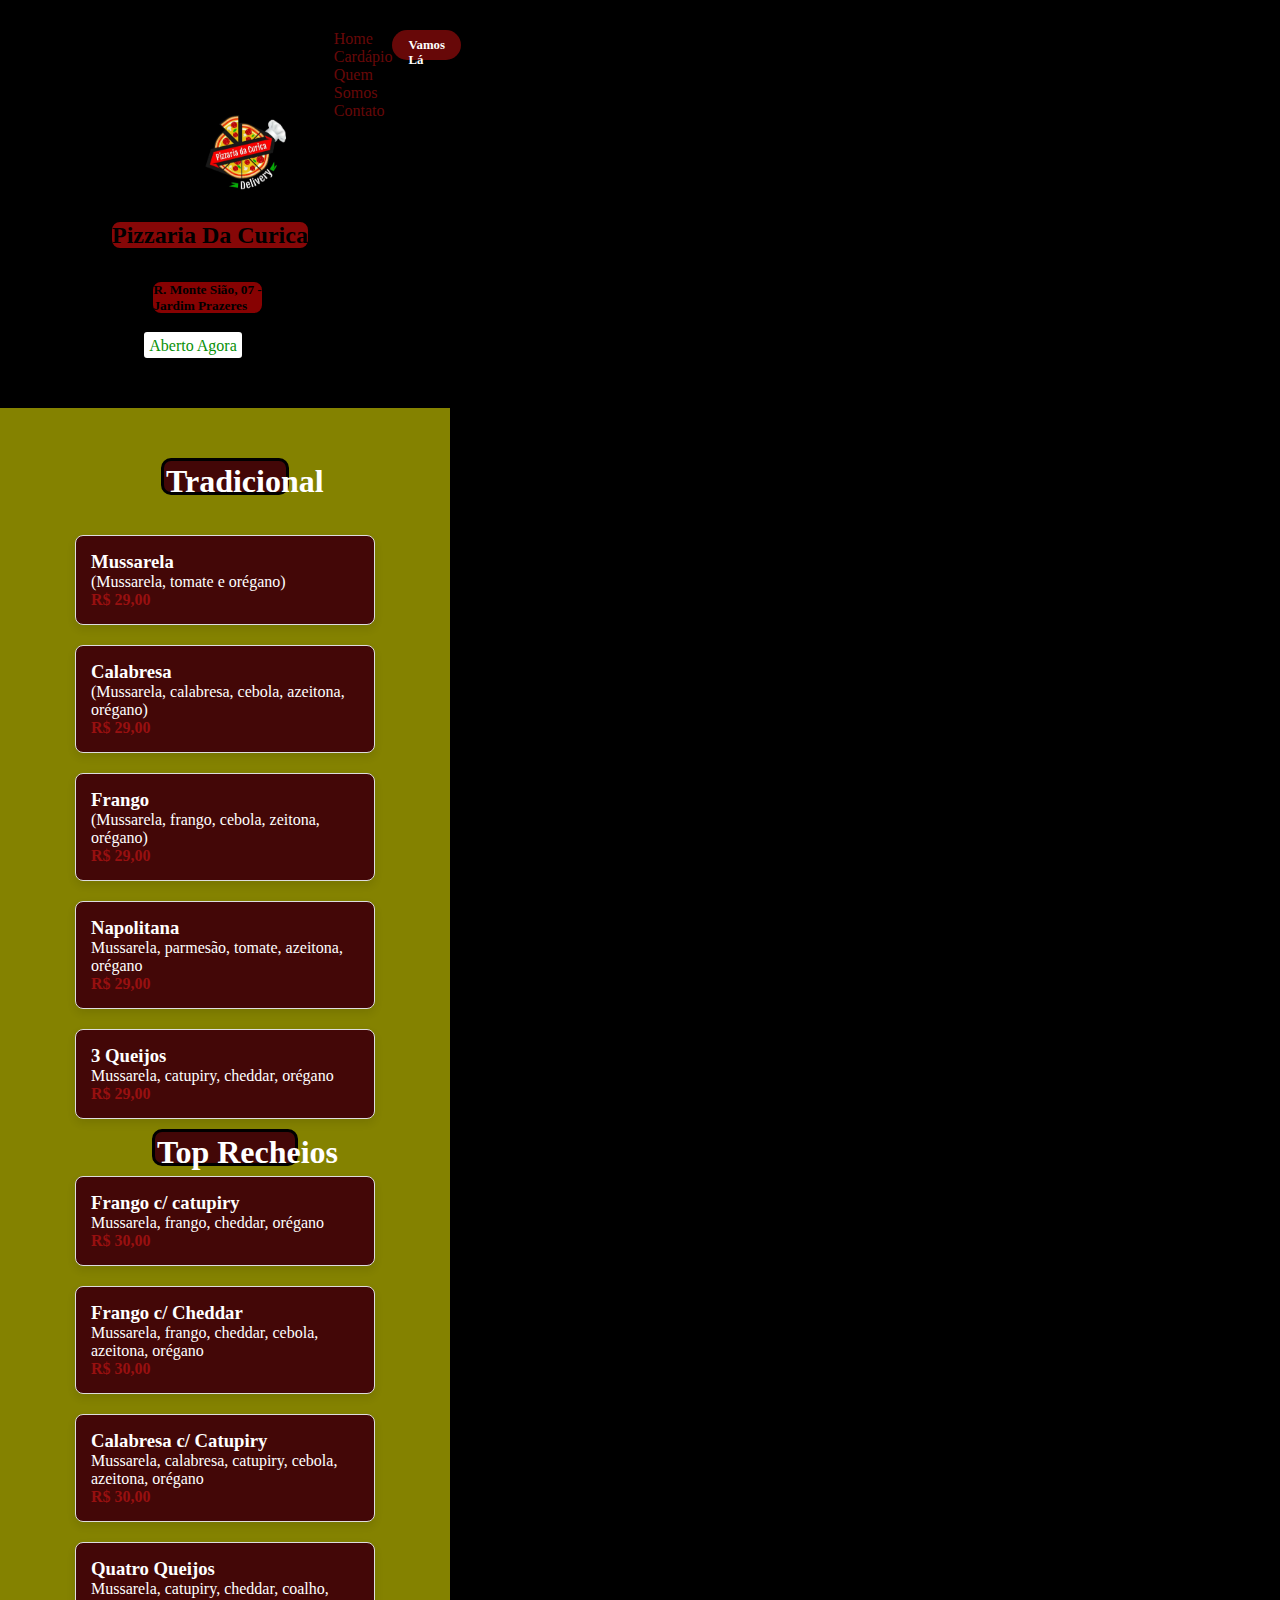
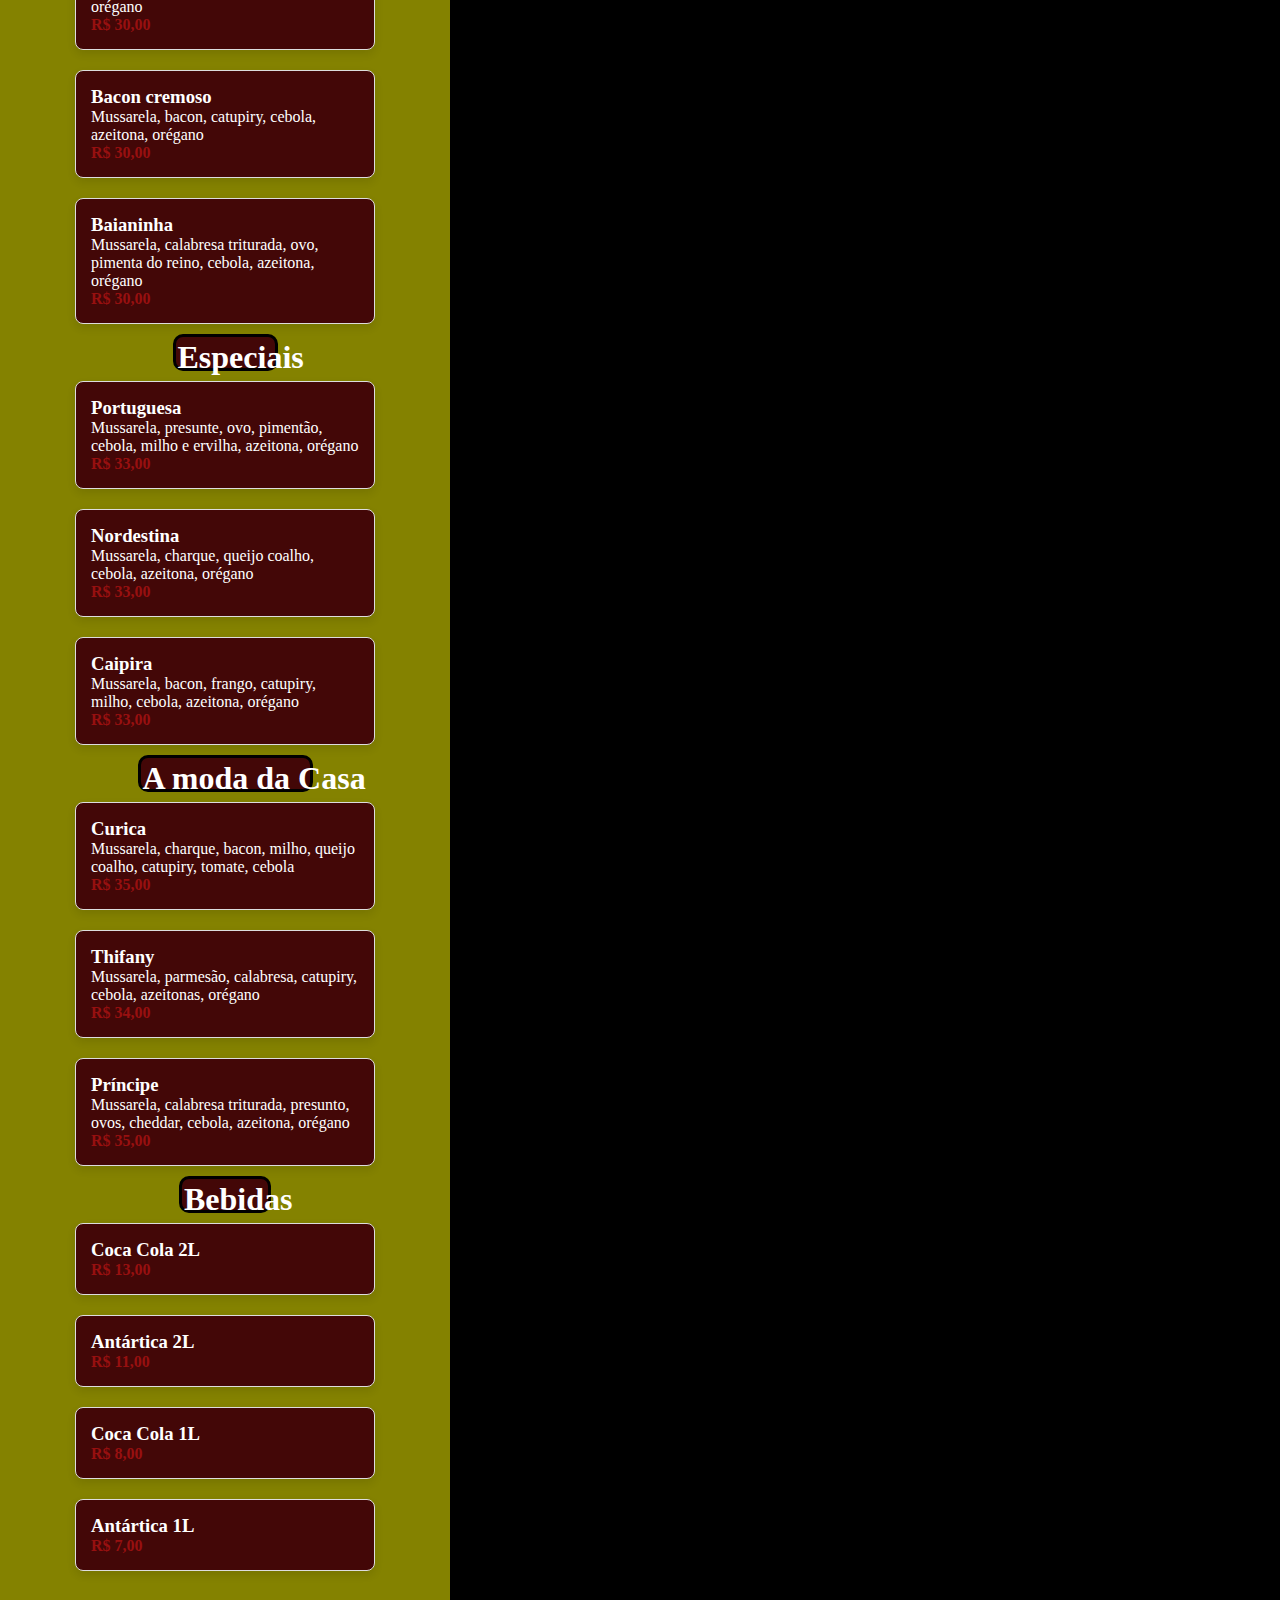
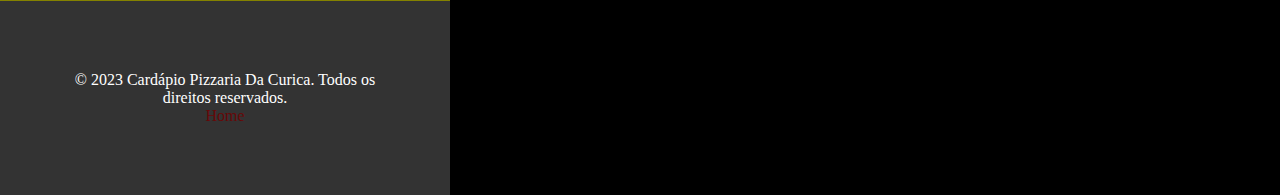
==== index.html @ d9830eab "Add files via upload" ====
<!DOCTYPE html>
<html lang="en">
<head>
    <meta charset="UTF-8">
    <meta name="viewport" content="width=device-width, initial-scale=1.0">
    <link rel="stylesheet" href="https://cdnjs.cloudflare.com/ajax/libs/font-awesome/6.4.2/css/all.min.css" integrity="sha512-z3gLpd7yknf1YoNbCzqRKc4qyor8gaKU1qmn+CShxbuBusANI9QpRohGBreCFkKxLhei6S9CQXFEbbKuqLg0DA==" crossorigin="anonymous" referrerpolicy="no-referrer" />
    <title>Pizzaria Da Curica</title>
    <link rel="stylesheet" href="style.css">
    <link rel="icon" href="/Imagens/image.png" type="image/png">
</head>
<body>
    <header>

        <div class="navbar">
            <div class="logo"><a href="#"><img src="/Imagens/image.png"width= 100px; alt=""></a>
            </div>
            <h2 class="titulo-principal">Pizzaria Da Curica</h2>
            <h5 class="Subtitulo-Principal"><i class="fa-solid fa-location-dot" style="color: #000000;"></i> R. Monte Sião, 07 - <br> Jardim Prazeres
            </h5>
            <div class="button"><i class="fa-solid fa-circle"></i>  Aberto Agora</div>
            <ul class="links">
                <li><a href="index.html">Home</a></li>
                <li><a href="index.html">Cardápio</a></li>
                <li><a href="Quemsomos.html">Quem Somos</a></li>
                <li><a href="Contato.html">Contato</a></li>
            </ul>
            <a href="#" class="btn_action">Vamos Lá</a>
            <div class="toggle_btn">
                <i class="fa-solid fa-bars" style="color: #b60c0c;"></i>
            </div>
        </div>
            <div class="dropdown_menu">
                <li><a href="#">Home</a></li>
                <li><a href="#">Cardápio</a></li>
                <li><a href="#">Quem Somos</a></li>
                <li><a href="#">Contato</a></li>
                <li><a href="#" class="btn_action">Vamos Lá</a></li>
            </div>

    </header>
    <div class="barra">_____________________________________________________</div>
    <section id="menu">
        <div class="categoria1"><H1><span style="color: #ffffff;">Tradicional <br></span></H1></div>
           <div class="card"> 
            <h3><span style="color: #ffffff;">Mussarela</span></h3>
            <p><span style="color: #ffffff;">(Mussarela, tomate e orégano)</span></p>
            <p class="price">R$ 29,00</p>
        </div>
    
        <div class="card">
            <h3><span style="color: #ffffff;">Calabresa</span></h3>
            <p><span style="color: #ffffff;">(Mussarela, calabresa, cebola, azeitona, orégano)</span></p>
            <p class="price">R$ 29,00</p>
        </div>
        
        <div class="card">
            <h3><span style="color: #ffffff;">Frango</span></h3>
            <p><span style="color: #ffffff;">(Mussarela, frango, cebola, zeitona, orégano)</span></p>
            <p class="price">R$ 29,00</p>
        </div>
        
        <div class="card">
            <h3><span style="color: #ffffff;">Napolitana</span></h3>
            <p><span style="color: #ffffff;">Mussarela, parmesão, tomate, azeitona, orégano</span></p>
            <p class="price">R$ 29,00</p>
        </div>
    
        <div class="card">
            <h3><span style="color: #ffffff;">3 Queijos</span></h3>
            <p><span style="color: #ffffff;">Mussarela, catupiry, cheddar, orégano</span></p>
            <p class="price">R$ 29,00</p>
        </div>
        
        <div class="categoria2"><h1><span style="color: #ffffff;">Top Recheios</span></h1></div>

        <div class="card">
            <h3><span style="color: #ffffff;">Frango c/ catupiry</span></h3>
            <p><span style="color: #ffffff;">Mussarela, frango, cheddar, orégano</span></p>
            <p class="price">R$ 30,00</p>
        </div>

        <div class="card">
            <h3><span style="color: #ffffff;">Frango c/ Cheddar</span></h3>
            <p><span style="color: #ffffff;">Mussarela, frango, cheddar, cebola, azeitona, orégano</span></p>
            <p class="price">R$ 30,00</p>
        </div>

        <div class="card">
            <h3><span style="color: #ffffff;">Calabresa c/ Catupiry</span></h3>
            <p><span style="color: #ffffff;">Mussarela, calabresa, catupiry, cebola, azeitona, orégano</span></p>
            <p class="price">R$ 30,00</p>
        </div>

        <div class="card">
            <h3><span style="color: #ffffff;">Quatro Queijos</span></h3>
            <p><span style="color: #ffffff;">Mussarela, catupiry, cheddar, coalho, orégano</span></p>
            <p class="price">R$ 30,00</p>
        </div>

        <div class="card">
            <h3><span style="color: #ffffff;">Bacon cremoso</span></h3>
            <p><span style="color: #ffffff;">Mussarela, bacon, catupiry, cebola, azeitona, orégano</span></p>
            <p class="price">R$ 30,00</p>
        </div>

        <div class="card">
            <h3><span style="color: #ffffff;">Baianinha</span></h3>
            <p><span style="color: #ffffff;">Mussarela, calabresa triturada, ovo, pimenta do reino, cebola, azeitona, orégano</span></p>
            <p class="price">R$ 30,00</p>
        </div>

        <div class="categoria3"><h1><span style="color: #ffffff;">Especiais</span></h1></div>

        <div class="card">
            <h3><span style="color: #ffffff;">Portuguesa</span></h3>
            <p><span style="color: #ffffff;">Mussarela, presunte, ovo, pimentão, cebola, milho e ervilha, azeitona, orégano</span></p>
            <p class="price">R$ 33,00</p>
        </div>

        <div class="card">
            <h3><span style="color: #ffffff;">Nordestina</span></h3>
            <p><span style="color: #ffffff;">Mussarela, charque, queijo coalho, cebola, azeitona, orégano</span></p>
            <p class="price">R$ 33,00</p>
        </div>

        <div class="card">
            <h3><span style="color: #ffffff;">Caipira</span></h3>
            <p><span style="color: #ffffff;">Mussarela, bacon, frango, catupiry, milho, cebola, azeitona, orégano</span></p>
            <p class="price">R$ 33,00</p>
        </div>

        <div class="categoria4"><h1><span style="color: #ffffff;">A moda da Casa</span></h1></div>

        <div class="card">
            <h3><span style="color: #ffffff;">Curica</span></h3>
            <p><span style="color: #ffffff;">Mussarela, charque, bacon, milho, queijo coalho, catupiry, tomate, cebola</span></p>
            <p class="price">R$ 35,00</p>
        </div>

        <div class="card">
            <h3><span style="color: #ffffff;">Thifany</span></h3>
            <p><span style="color: #ffffff;">Mussarela, parmesão, calabresa, catupiry, cebola, azeitonas, orégano</span></p>
            <p class="price">R$ 34,00</p>
        </div>

        <div class="card">
            <h3><span style="color: #ffffff;">Príncipe</span></h3>
            <p><span style="color: #ffffff;">Mussarela, calabresa triturada, presunto, ovos, cheddar, cebola, azeitona, orégano</span></p>
            <p class="price">R$ 35,00</p>
        </div>

        <div class="categoria5"><h1><span style="color: #ffffff;">Bebidas</span></h1></div>

        <div class="card">
            <h3><span style="color: #ffffff;">Coca Cola 2L</span></h3>
            <p class="price">R$ 13,00</p>
        </div>

        <div class="card">
            <h3><span style="color: #ffffff;">Antártica 2L</span></h3>
            <p class="price">R$ 11,00</p>
        </div>

        <div class="card">
            <h3><span style="color: #ffffff;">Coca Cola 1L</span></h3>
            <p class="price">R$ 8,00</p>
        </div>

        <div class="card">
            <h3><span style="color: #ffffff;">Antártica 1L</span></h3>
            <p class="price">R$ 7,00</p>
        </div>


        <!-- Adicione mais cartões conforme necessário -->
    </section>


    <script>
        const toggle_btn = document.querySelector('.toggle_btn')
        const toggle_btnIcon = document.querySelector('.toggle_btn i ')
        const dropdownmenu = document.querySelector('.dropdown_menu')

        toggle_btn.onclick = function (){
            dropdownmenu.classList.toggle('open')
            const isOpen = dropdownmenu.classList.contains('open')

            toggle_btnIcon.classList = isOpen 
            ? 'fa-solid fa-xmark style="color: #b60c0c;'
            : 'fa-solid fa-bars style="color: #b60c0c;'
        }
    </script>

   <!-- Rodapé -->

   <footer>
        <p>&copy; 2023 Cardápio Pizzaria Da Curica. Todos os direitos reservados.</p>
        <div class="Voltar"><a href="index.html">Home</a></div>
    </footer>

</body>
</html>
---- style.css ----
/*
Sumário

1. Header
2.DROPDOWN
3.DROPDOWN MENU
4.DESIGN RESPONSIVO 

*/




:root{
    --color-primary: #670808; 
    /*usar variáveis css para cores default: primaria, secundária, background, etc. Isso permite que, desde que seja necessário
    realizar alterações de cores, não é preciso ir em cada canto do css para alterá-la. Basta alterar o valor da variável*
    Tbm serve para outras coisas, além da cor*/

}

*

{
    max-width: 450px;
    margin: 0;
    padding: 0;
    box-sizing: border-box;
    font-family: 'open-sans', 'sans-serif';
}


/*2.DROPDOWN*/

body
{
    height: 100vh;
    background-color: #000;
    background-image: url(https://media.istockphoto.com/id/1257674631/pt/vetorial/pizza-seamless-pattern-on-white-background.jpg?s=612x612&w=0&k=20&c=Pdqargt_5bNsDtzcdlkZRuWutRLJ1X9AYoiqHKwYtRI=);
    background-size: cover;
    background-position: center;
}

li
{
list-style: none;
}

a
{
    text-decoration: none;
    color: var(--color-primary);
    font-size: 1rem;
}

a:hover
{
    color: orangered;

}


/*1. HEADER*/


header
{
    position: relative;
    padding: 0 2rem;
}

.logo
{
    position: relative;
    top: 70px;
    left: 83%;
    font-size: large;
}

.titulo-principal
{   
    position: relative;
    width: 207px;
    height: 30px;
    border-radius: 10px;
    top: 190px;    
    left: 190px;
    display: inline;
    border: 2px solid #000000;
    white-space: nowrap;
    background-color: #8e0707f1;
}

.Subtitulo-Principal
{
    position: relative;
    top: 250px;
    right: -7%;
    justify-content: center;
    white-space: nowrap;
    background-color: #910202ed;
    border-radius: 10px;
    border: 2px solid #000000;
    height: 35px;
}

.button
{
    position: relative;
    top: 300px;
    right: 90px;
    white-space: nowrap;
    cursor: auto;
    padding: 5px;
    width: 150px;
    height: 30px;
    border: 2px solid #000000; /* Cor da borda quando fechado */
    background-color: #fff; /* Cor de fundo quando fechado */
    color: #089006; /* Cor do texto quando fechado */
    border-radius: 5px;
    text-align: center;
    transition: background-color 0.3s, color 0.3s;
}


.navbar
{
    position: absolute;
    top: 30px;
    left: -180px;
    width: 100%;
    height: 60px;
    max-width: 1200px;
    margin: 0 auto;
    display: flex;
    justify-content: space-between;
}

.navbar.logo a 
{
    font-size: 2rem;
    font-weight: bold;
}

.navbar.links
{
     display: flex;
     gap: 2rem;
}

.navbar .toggle_btn
{
    color: #000;
    font-size: 1.5rem;
    cursor: pointer;
    display: none;
}

.btn_action
{
    background-color: var(--color-primary);
    color: #fff;
    height: 30px;
    padding: 0.5rem 1rem;
    border: none;
    outline: none;
    border-radius: 20px;
    font-size: 0.8rem;
    font-weight: bold;
    cursor: pointer;
    transition: scale 0.2 ease;

}

.btn_action:hover 
{
    scale: 1.05;
    color: #fff;


}

.btn_action:active
{
    scale: 0.95;
}

/* 3.DROPDOWN MENU */
.dropdown_menu
{
    display: none;
    position: absolute;
    right: 2rem;
    top: 68px;
    height: 0 ;
    width: 300px;
    backdrop-filter: blur(20px);
    border-radius: 15px;
    overflow: hidden ;
    transition: height .2s cubic-bezier(0.175, 0.885, 0.32, 1.275);    
}

.dropdown_menu.open
{
    height: 260px;

}

.dropdown_menu li
{
    position: relative;
    top: -2px;
    padding: 0.9rem;
    display: flex;
    align-items: center;
    justify-content: center;
}

;.dropdown_menu .btn_action
{
    width: 100%;
    display: flex;
    justify-content: center;

}

/* 4.DESIGN RESPONSIVO */
@media(max-width: 992px){
    .navbar .links,
    .navbar .btn_action{
        display: none;
    }

    .navbar .toggle_btn{
        display: block;
    }

    .dropdown_menu {
        display: block;
    }
}

@media(max-width: 576px){
    .dropdown_menu{
        left: 2rem;
        width: unset;
    }


}


/* CARDÁPIO/ITENS */

#menu {
    position: relative;
    top: 350px;
    padding: 50px;
    display: flex;
    justify-content: space-around;
    flex-wrap: wrap;
    background-color: rgba(255, 251, 0, 0.518);
}

.categoria1 
{
    position: relative;
    background: #430707;
    border-radius: 10px;
    border: #000 solid 3px;
    height: 37px;
    width: 128px;
    padding: 2px;
}

.categoria2
{
    position: relative;
    top: 30px;
    white-space: nowrap;
    background: #430707;
    border-radius: 10px;
    border: #000 solid 3px;
    height: 37px;
    width: 146px;
    padding: 2px;
}

.categoria3
{
    position: relative;
    top: 30px;
    white-space: nowrap;
    background: #430707;
    border-radius: 10px;
    border: #000 solid 3px;
    height: 37px;
    width: 105px;
    padding: 2px;
}

.categoria4
{
    position: relative;
    top: 30px;
    white-space: nowrap;
    background: #430707;
    border-radius: 10px;
    border: #000 solid 3px;
    height: 37px;
    width: 175px;
    padding: 2px;
}

.categoria5
{
    position: relative;
    top: 30px;
    white-space: nowrap;
    background: #430707;
    border-radius: 10px;
    border: #000 solid 3px;
    height: 37px;
    width: 92px;
    padding: 2px;
}


.card {
    position: relative;
    top: 30px;
    width: 300px;
    margin: 10px;
    padding: 15px;
    background-color: #430707;
    border: 1px solid #ddd;
    border-radius: 8px;
    box-shadow: 0 4px 8px rgba(0, 0, 0, 0.1);
}


h3 {
    color: #000000; /* Cor do título do item */
}


.price {
    font-weight: bold;
    color: #971010; /* Cor do preço */
}


.barra
{
    position: relative;
    top: 353px;
    font-size: 50px;

}


footer {
    position: relative;
    top: 350px;
    background-color: #333; 
    color: #fff; 
    text-align: center; 
    padding: 70px; 
}
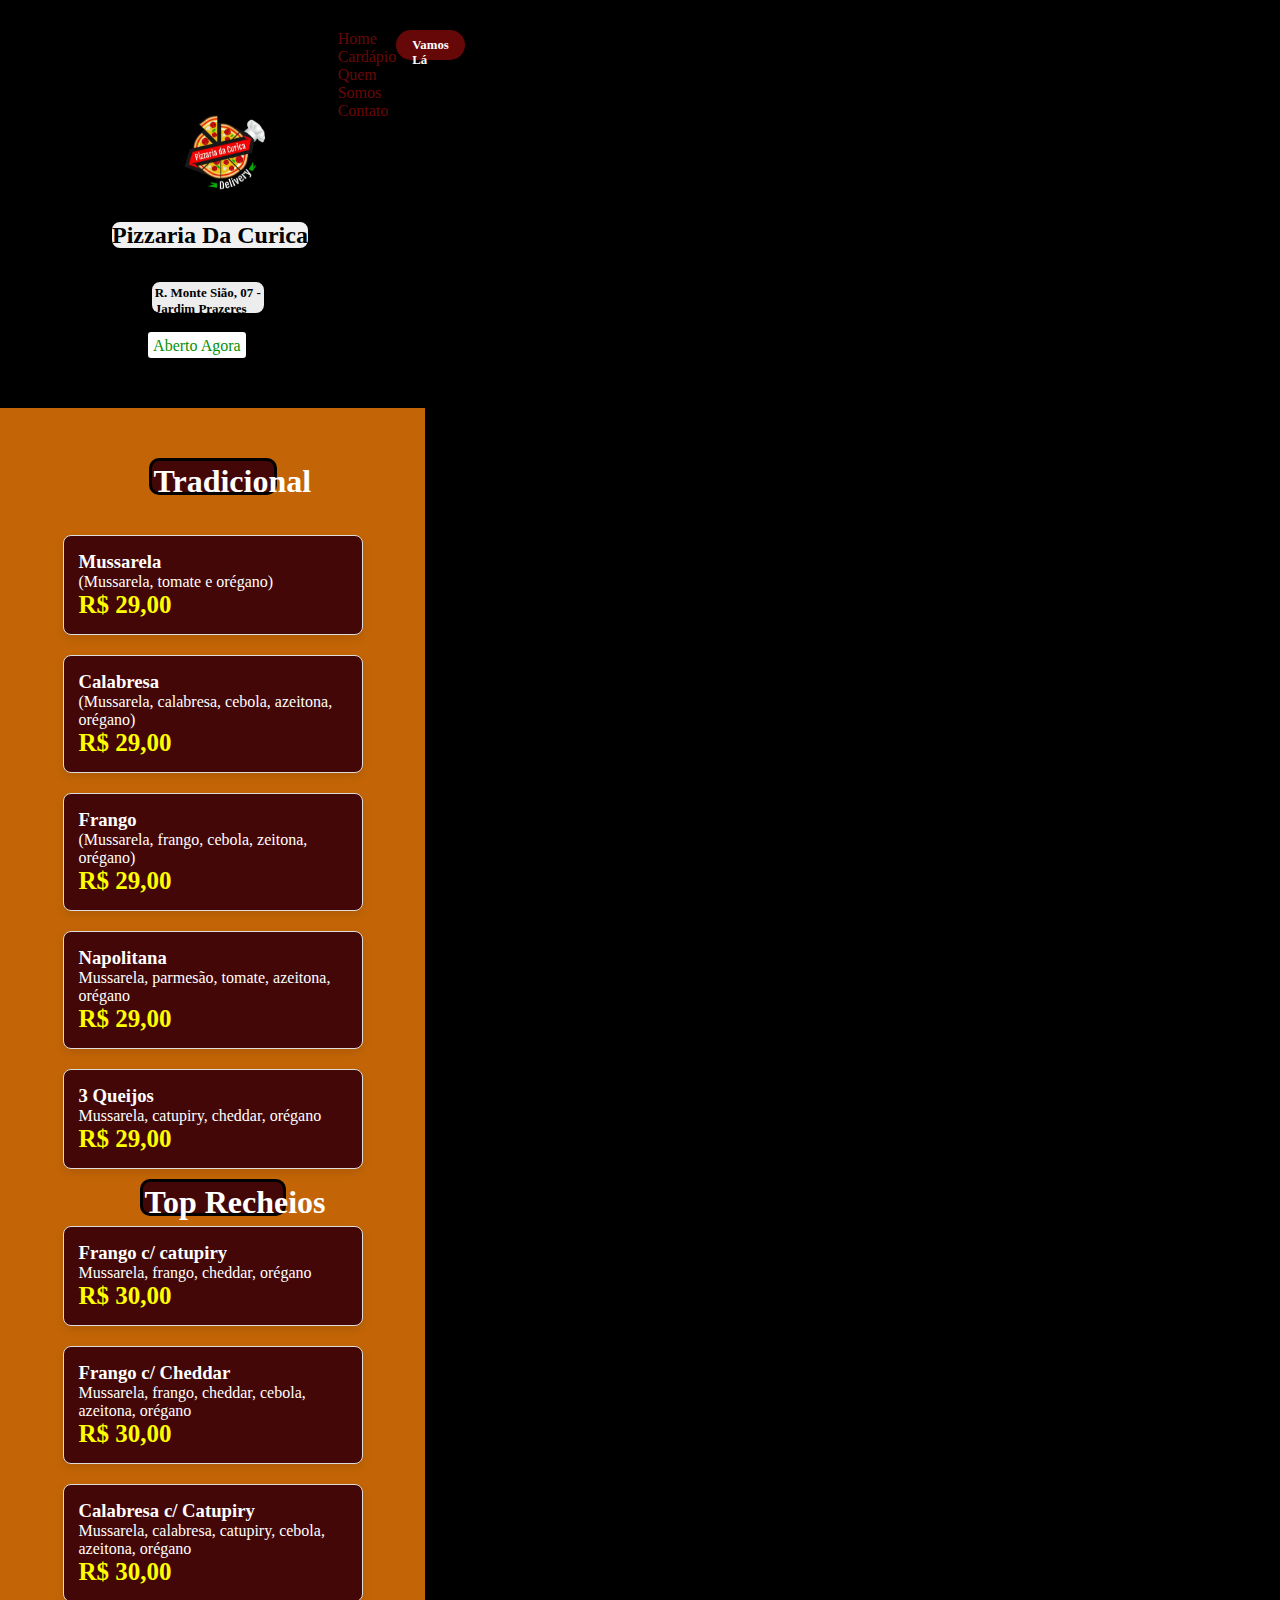
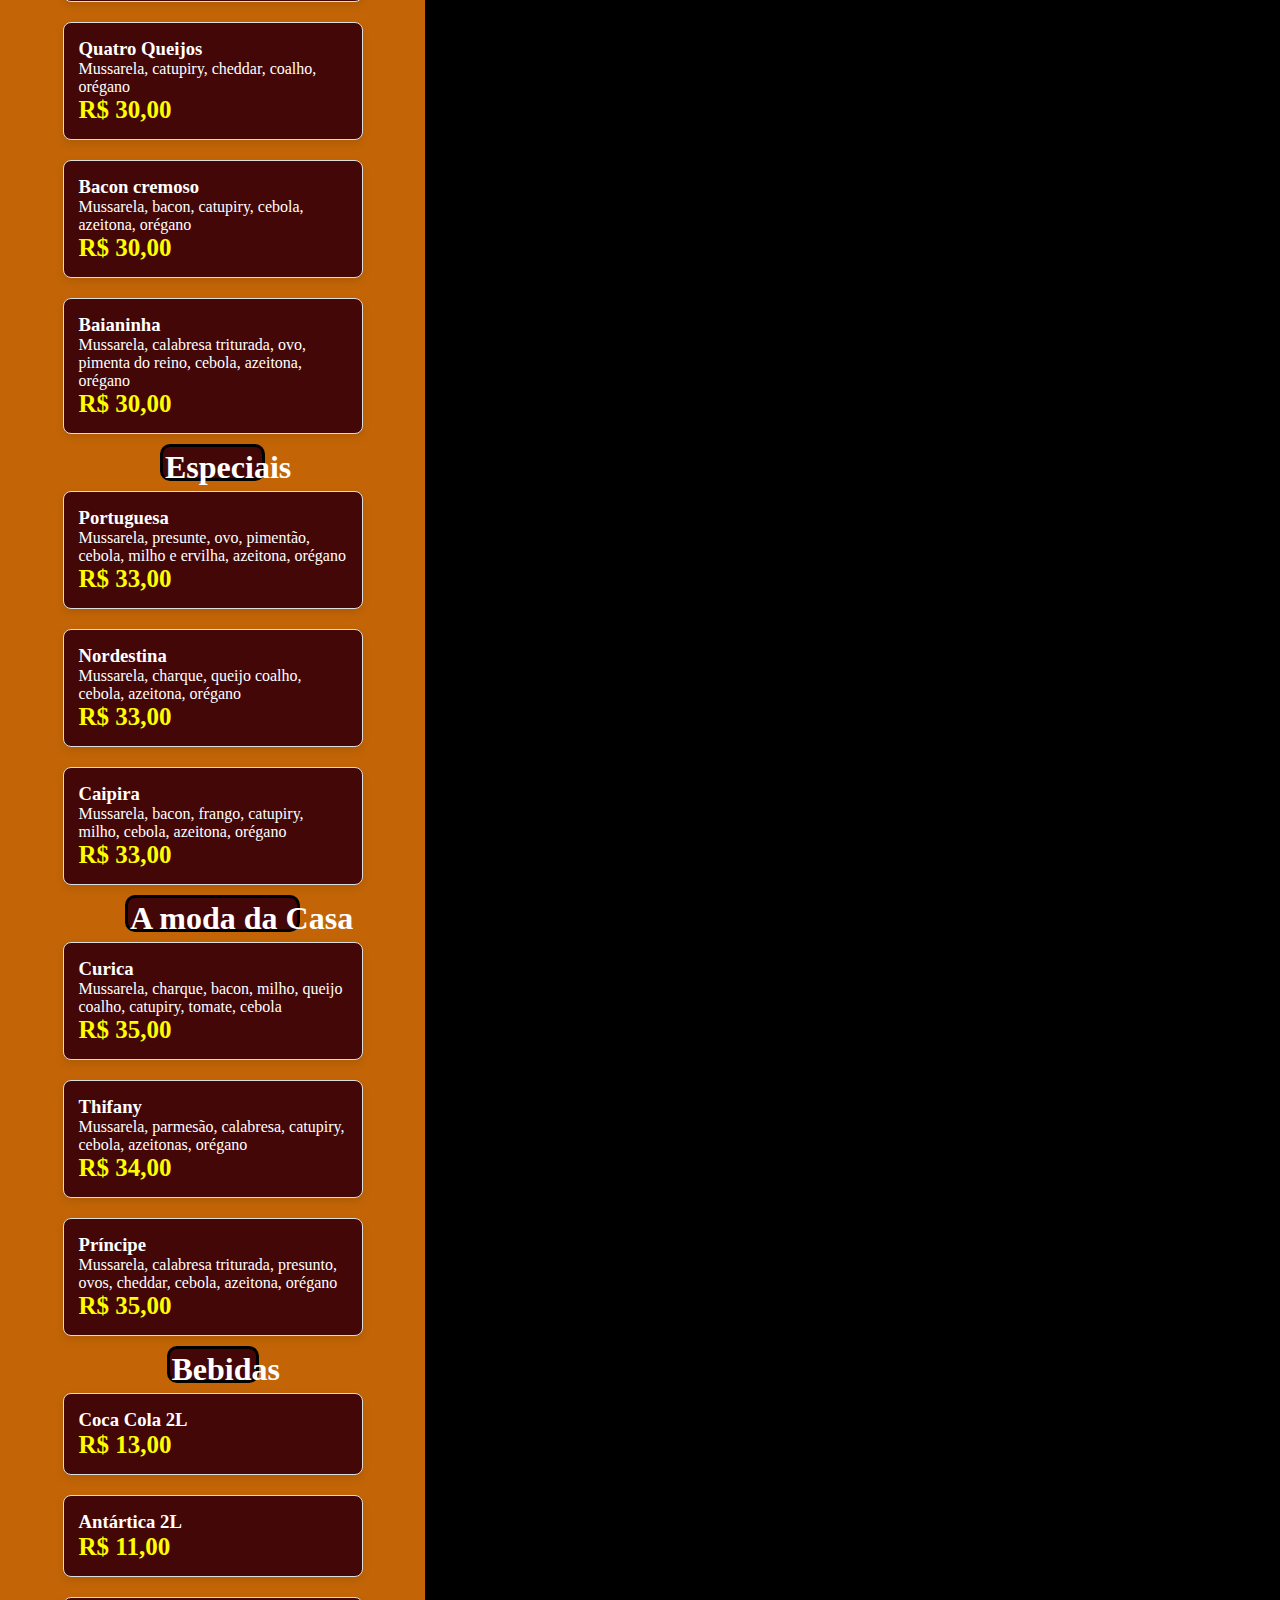
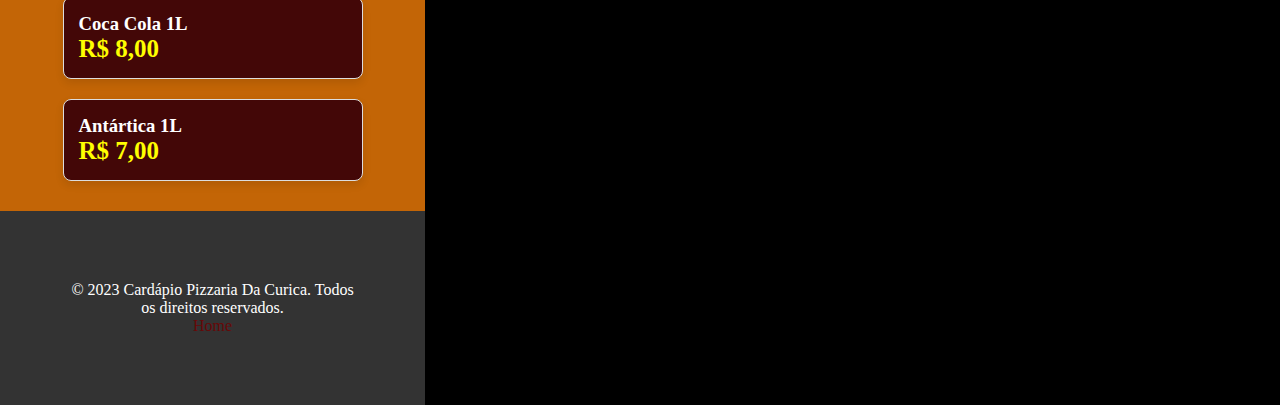
==== commit 53e2dbda: "Update index.html" ====
--- a/index.html
+++ b/index.html
@@ -199,4 +199,4 @@
     </footer>
 
 </body>
-</html>+</html>
--- a/style.css
+++ b/style.css
@@ -22,8 +22,9 @@
 *
 
 {
-    max-width: 450px;
+    max-width: 425px;
     margin: 0;
+    overflow x: hidden;
     padding: 0;
     box-sizing: border-box;
     font-family: 'open-sans', 'sans-serif';
@@ -86,9 +87,10 @@
     top: 190px;    
     left: 190px;
     display: inline;
+    font-size: 24px;
     border: 2px solid #000000;
     white-space: nowrap;
-    background-color: #8e0707f1;
+    background-color: #fffffff1;
 }
 
 .Subtitulo-Principal
@@ -98,10 +100,13 @@
     right: -7%;
     justify-content: center;
     white-space: nowrap;
-    background-color: #910202ed;
+    font-size: 13px;
+    background-color: #ffffffed;
     border-radius: 10px;
     border: 2px solid #000000;
     height: 35px;
+    width: 299px;
+    padding: 3px;
 }
 
 .button
@@ -259,7 +264,7 @@
     display: flex;
     justify-content: space-around;
     flex-wrap: wrap;
-    background-color: rgba(255, 251, 0, 0.518);
+    background-color: rgb(224 116 7 / 87%);
 }
 
 .categoria1 
@@ -346,7 +351,8 @@
 
 .price {
     font-weight: bold;
-    color: #971010; /* Cor do preço */
+    font-size: 25px;
+    color: #fffe00; /* Cor do preço */
 }
 
 
@@ -366,4 +372,4 @@
     color: #fff; 
     text-align: center; 
     padding: 70px; 
-}+}
